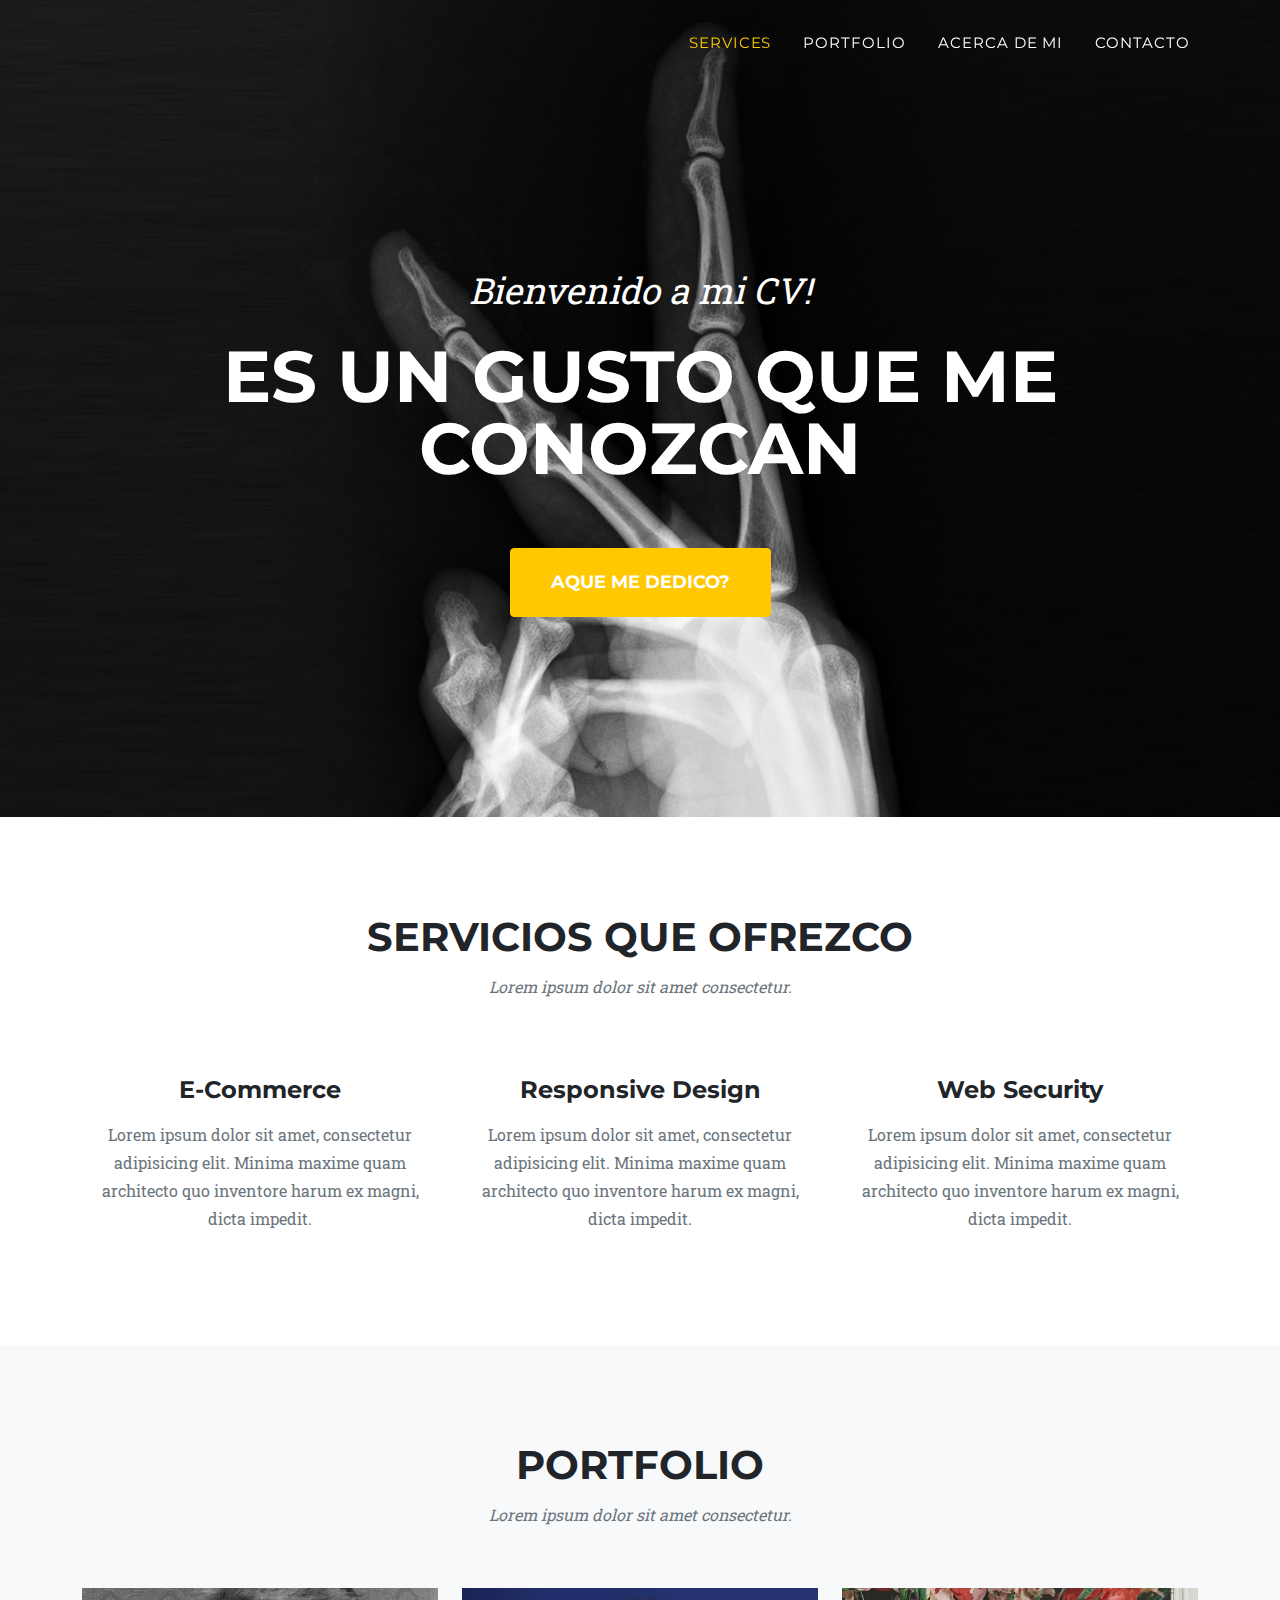
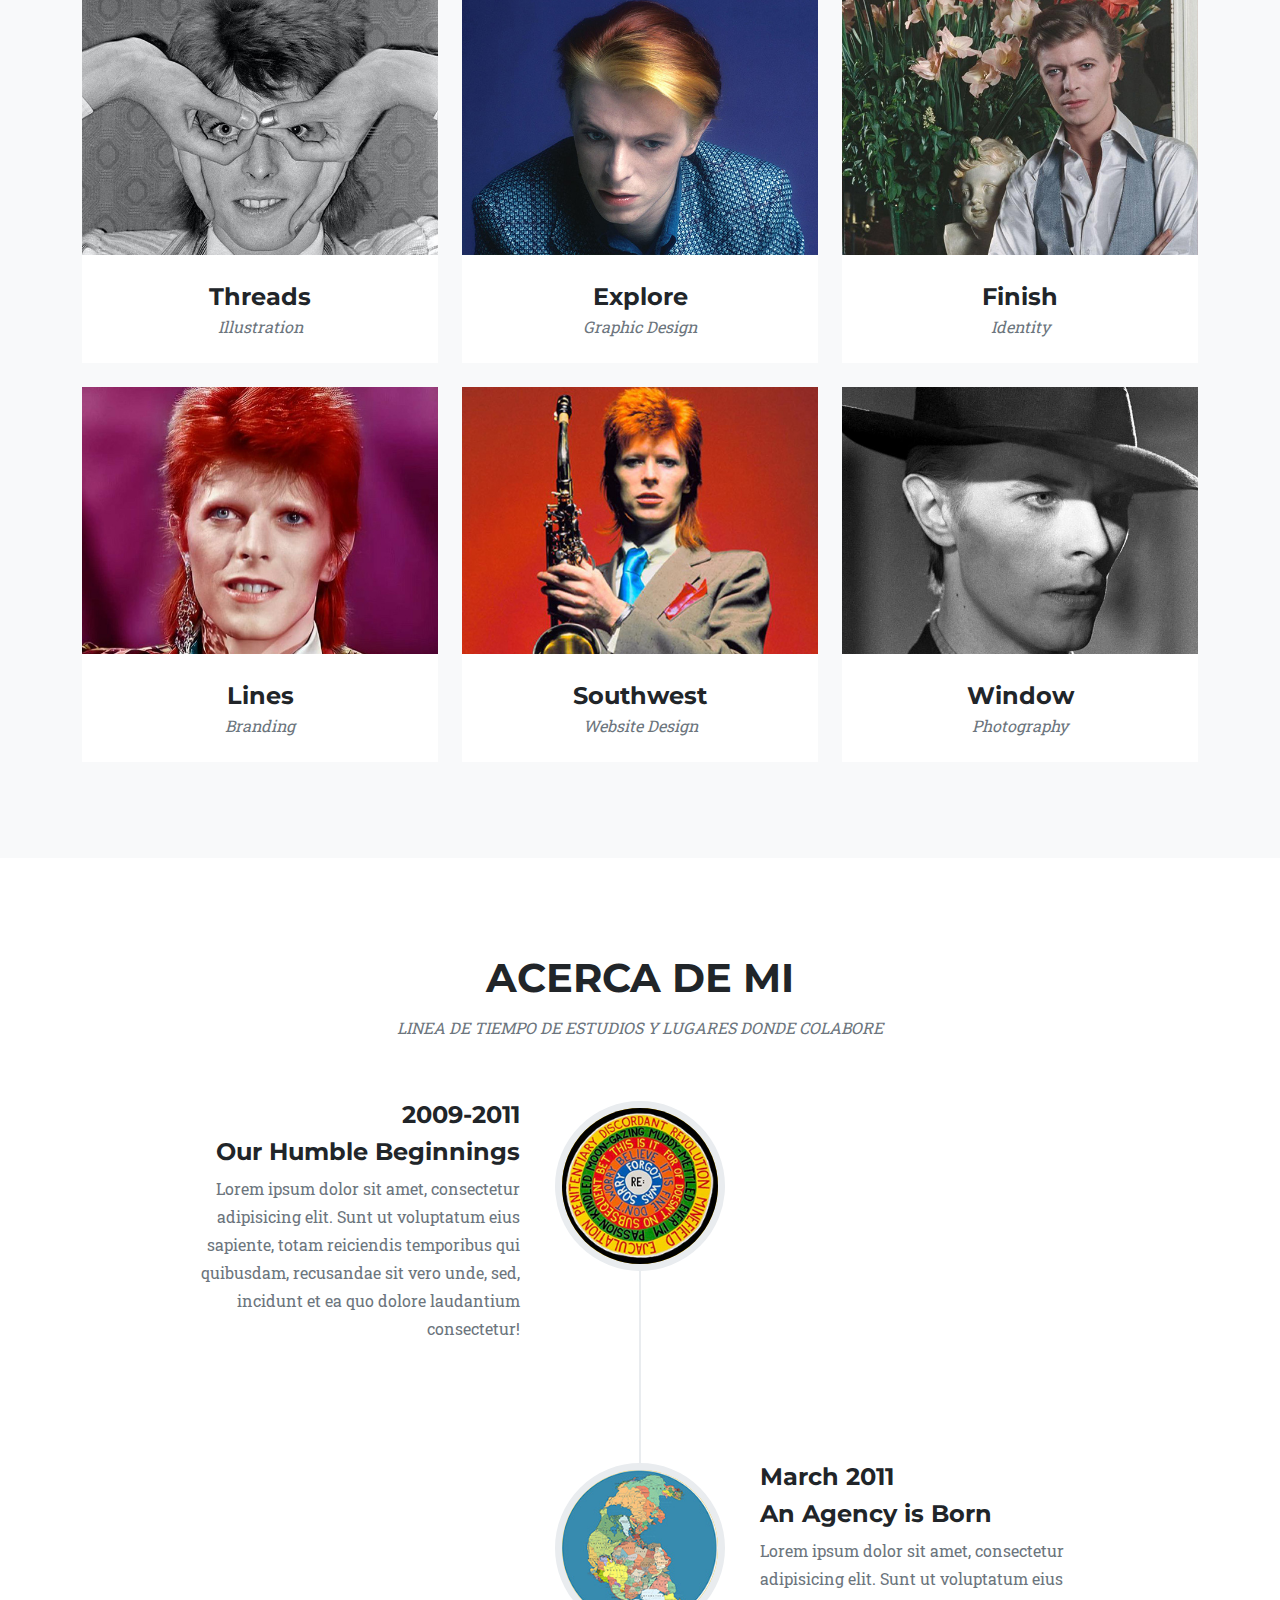
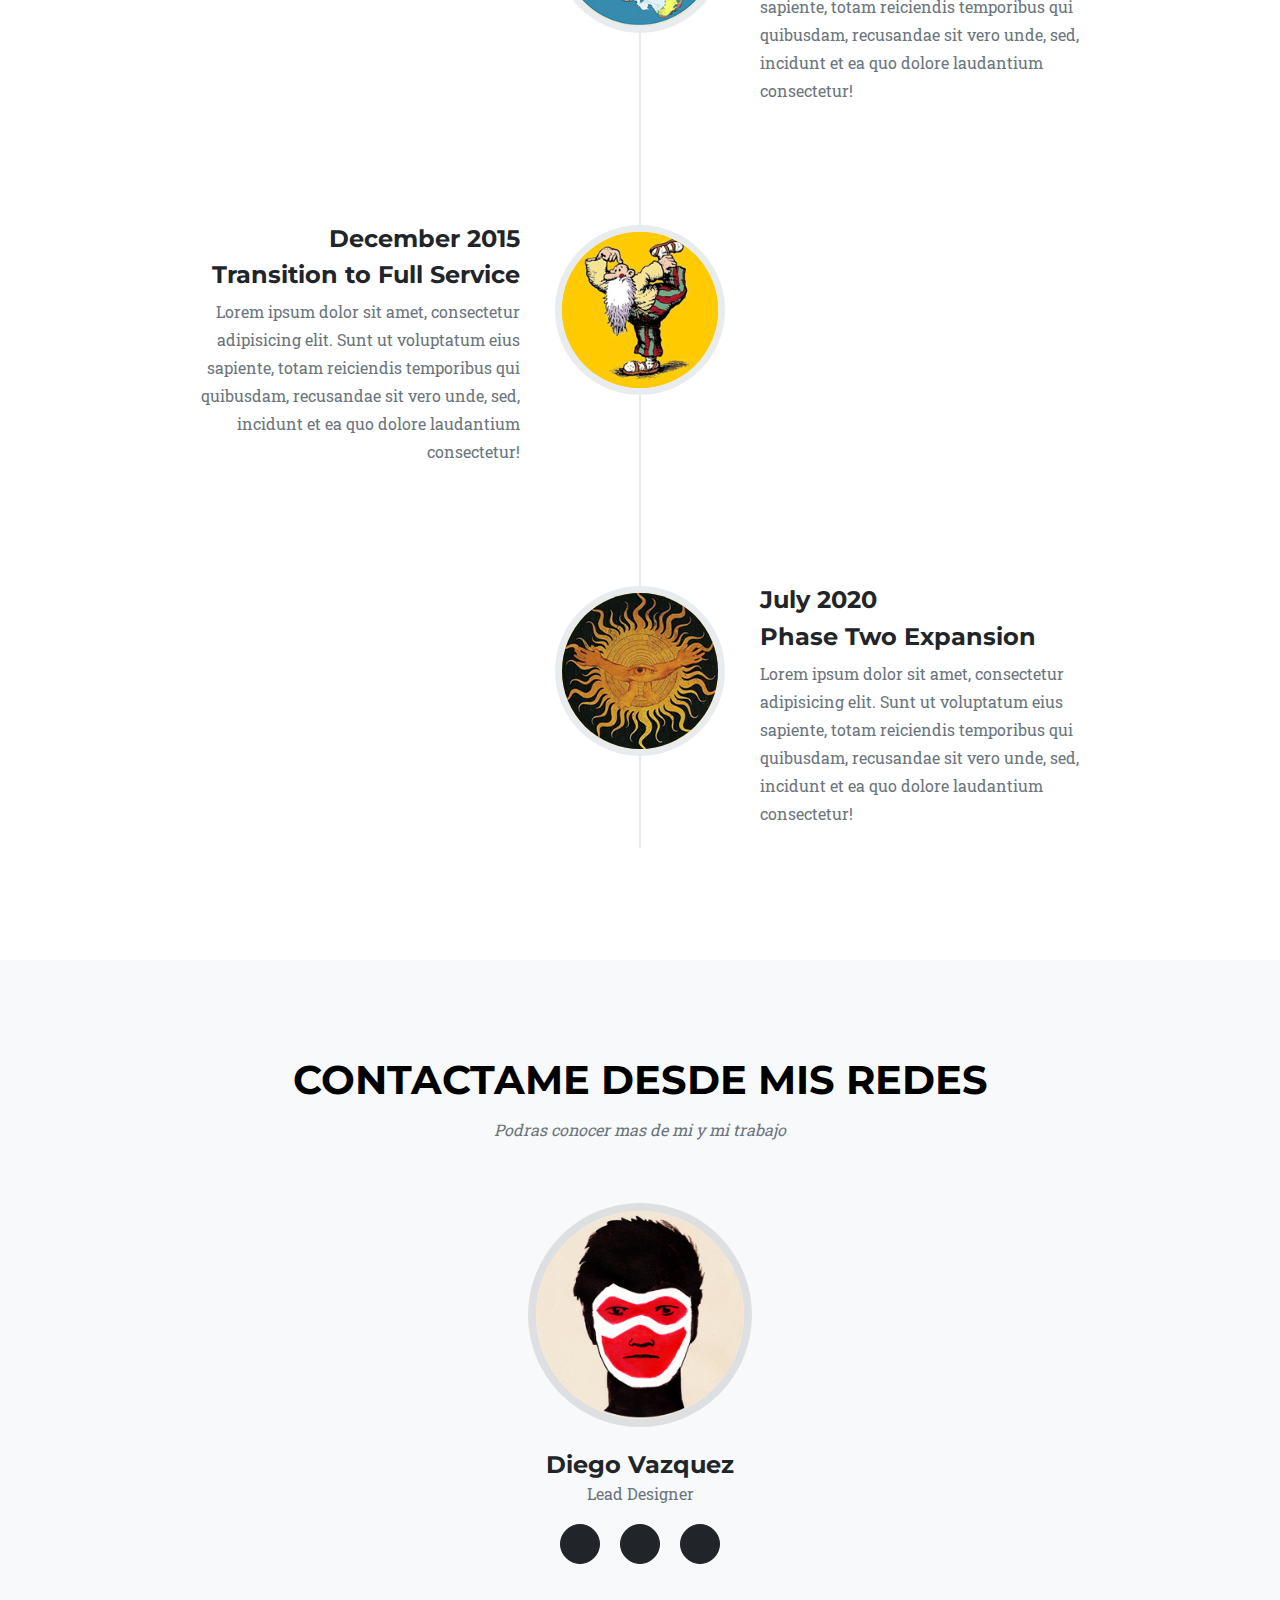
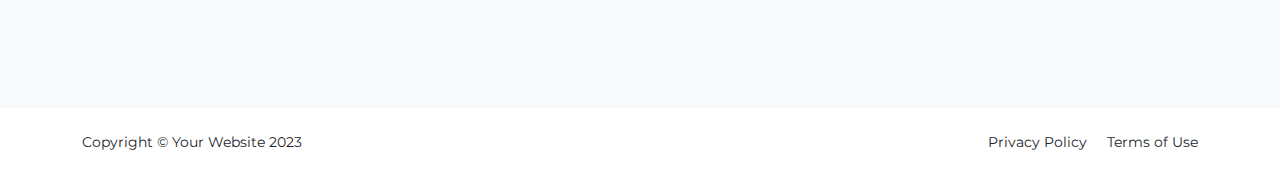
==== profinalcv/index.html @ b5269e7c "Add files via upload" ====
<!DOCTYPE html>
<html lang="en">
    <head>
        <meta charset="utf-8" />
        <meta name="viewport" content="width=device-width, initial-scale=1, shrink-to-fit=no" />
        <meta name="description" content="" />
        <meta name="author" content="" />
        <title>Diego Vazquez - Lead Designer</title>
        <!-- Favicon-->
        <link rel="icon" type="image/x-icon" href="assets/favicon.ico" />
        <!-- Font Awesome icons (free version)-->
        <script src="https://use.fontawesome.com/releases/v6.1.0/js/all.js" crossorigin="anonymous"></script>
        <!-- Google fonts-->
        <link href="https://fonts.googleapis.com/css?family=Montserrat:400,700" rel="stylesheet" type="text/css" />
        <link href="https://fonts.googleapis.com/css?family=Roboto+Slab:400,100,300,700" rel="stylesheet" type="text/css" />
        <!-- Core theme CSS (includes Bootstrap)-->
        <link href="css/styles.css" rel="stylesheet" />
    </head>
    <body id="page-top">
        <!-- Navigation-->
        <nav class="navbar navbar-expand-lg navbar-dark fixed-top" id="mainNav">
            <div class="container">
              <button class="navbar-toggler" type="button" data-bs-toggle="collapse" data-bs-target="#navbarResponsive" aria-controls="navbarResponsive" aria-expanded="false" aria-label="Toggle navigation">
                  Menu
                  <i class="fas fa-bars ms-1"></i>
              </button>
                <div class="collapse navbar-collapse" id="navbarResponsive">
                    <ul class="navbar-nav text-uppercase ms-auto py-4 py-lg-0">
                        <li class="nav-item"><a class="nav-link" href="#services">Services</a></li>
                        <li class="nav-item"><a class="nav-link" href="#portfolio">Portfolio</a></li>
                        <li class="nav-item"><a class="nav-link" href="#about">Acerca de mi</a></li>
                        <li class="nav-item"><a class="nav-link" href="#contact">Contacto</a></li>
                        </ul>
                </div>
            </div>
        </nav>
        <!-- Masthead-->
        <header class="masthead">
            <div class="container">
                <div class="masthead-subheading">Bienvenido a mi CV!</div>
                <div class="masthead-heading text-uppercase">Es un gusto que me conozcan</div>
                <a class="btn btn-primary btn-xl text-uppercase" href="#services">aque me dedico?</a>
            </div>
        </header>
        <!-- Services-->
        <section class="page-section" id="services">
            <div class="container">
                <div class="text-center">
                    <h2 class="section-heading text-uppercase">Servicios 	que ofrezco</h2>
                    <h3 class="section-subheading text-muted">Lorem ipsum dolor sit amet consectetur.</h3>
                </div>
                <div class="row text-center">
                    <div class="col-md-4">
                        <span class="fa-stack fa-4x">
                            <i class="fas fa-circle fa-stack-2x text-primary"></i>
                            <i class="fas fa-shopping-cart fa-stack-1x fa-inverse"></i>
                        </span>
                        <h4 class="my-3">E-Commerce</h4>
                        <p class="text-muted">Lorem ipsum dolor sit amet, consectetur adipisicing elit. Minima maxime quam architecto quo inventore harum ex magni, dicta impedit.</p>
                    </div>
                    <div class="col-md-4">
                        <span class="fa-stack fa-4x">
                            <i class="fas fa-circle fa-stack-2x text-primary"></i>
                            <i class="fas fa-laptop fa-stack-1x fa-inverse"></i>
                        </span>
                        <h4 class="my-3">Responsive Design</h4>
                        <p class="text-muted">Lorem ipsum dolor sit amet, consectetur adipisicing elit. Minima maxime quam architecto quo inventore harum ex magni, dicta impedit.</p>
                    </div>
                    <div class="col-md-4">
                        <span class="fa-stack fa-4x">
                            <i class="fas fa-circle fa-stack-2x text-primary"></i>
                            <i class="fas fa-lock fa-stack-1x fa-inverse"></i>
                        </span>
                        <h4 class="my-3">Web Security</h4>
                        <p class="text-muted">Lorem ipsum dolor sit amet, consectetur adipisicing elit. Minima maxime quam architecto quo inventore harum ex magni, dicta impedit.</p>
                    </div>
                </div>
            </div>
        </section>
        <!-- Portfolio Grid-->
        <section class="page-section bg-light" id="portfolio">
            <div class="container">
                <div class="text-center">
                    <h2 class="section-heading text-uppercase">Portfolio</h2>
                    <h3 class="section-subheading text-muted">Lorem ipsum dolor sit amet consectetur.</h3>
                </div>
                <div class="row">
                    <div class="col-lg-4 col-sm-6 mb-4">
                        <!-- Portfolio item 1-->
                        <div class="portfolio-item">
                            <a class="portfolio-link" data-bs-toggle="modal" href="#portfolioModal1">
                                <div class="portfolio-hover">
                                    <div class="portfolio-hover-content"><i class="fas fa-plus fa-3x"></i></div>
                                </div>
                                <img class="img-fluid" src="assets/img/portfolio/1.jpg" alt="..." />
                            </a>
                            <div class="portfolio-caption">
                                <div class="portfolio-caption-heading">Threads</div>
                                <div class="portfolio-caption-subheading text-muted">Illustration</div>
                            </div>
                        </div>
                    </div>
                    <div class="col-lg-4 col-sm-6 mb-4">
                        <!-- Portfolio item 2-->
                        <div class="portfolio-item">
                            <a class="portfolio-link" data-bs-toggle="modal" href="#portfolioModal2">
                                <div class="portfolio-hover">
                                    <div class="portfolio-hover-content"><i class="fas fa-plus fa-3x"></i></div>
                                </div>
                                <img class="img-fluid" src="assets/img/portfolio/2.jpg" alt="..." />
                            </a>
                            <div class="portfolio-caption">
                                <div class="portfolio-caption-heading">Explore</div>
                                <div class="portfolio-caption-subheading text-muted">Graphic Design</div>
                            </div>
                        </div>
                    </div>
                    <div class="col-lg-4 col-sm-6 mb-4">
                        <!-- Portfolio item 3-->
                        <div class="portfolio-item">
                            <a class="portfolio-link" data-bs-toggle="modal" href="#portfolioModal3">
                                <div class="portfolio-hover">
                                    <div class="portfolio-hover-content"><i class="fas fa-plus fa-3x"></i></div>
                                </div>
                                <img class="img-fluid" src="assets/img/portfolio/3.jpg" alt="..." />
                            </a>
                            <div class="portfolio-caption">
                                <div class="portfolio-caption-heading">Finish</div>
                                <div class="portfolio-caption-subheading text-muted">Identity</div>
                            </div>
                        </div>
                    </div>
                    <div class="col-lg-4 col-sm-6 mb-4 mb-lg-0">
                        <!-- Portfolio item 4-->
                        <div class="portfolio-item">
                            <a class="portfolio-link" data-bs-toggle="modal" href="#portfolioModal4">
                                <div class="portfolio-hover">
                                    <div class="portfolio-hover-content"><i class="fas fa-plus fa-3x"></i></div>
                                </div>
                                <img class="img-fluid" src="assets/img/portfolio/4.jpg" alt="..." />
                            </a>
                            <div class="portfolio-caption">
                                <div class="portfolio-caption-heading">Lines</div>
                                <div class="portfolio-caption-subheading text-muted">Branding</div>
                            </div>
                        </div>
                    </div>
                    <div class="col-lg-4 col-sm-6 mb-4 mb-sm-0">
                        <!-- Portfolio item 5-->
                        <div class="portfolio-item">
                            <a class="portfolio-link" data-bs-toggle="modal" href="#portfolioModal5">
                                <div class="portfolio-hover">
                                    <div class="portfolio-hover-content"><i class="fas fa-plus fa-3x"></i></div>
                                </div>
                                <img class="img-fluid" src="assets/img/portfolio/5.jpg" alt="..." />
                            </a>
                            <div class="portfolio-caption">
                                <div class="portfolio-caption-heading">Southwest</div>
                                <div class="portfolio-caption-subheading text-muted">Website Design</div>
                            </div>
                        </div>
                    </div>
                    <div class="col-lg-4 col-sm-6">
                        <!-- Portfolio item 6-->
                        <div class="portfolio-item">
                            <a class="portfolio-link" data-bs-toggle="modal" href="#portfolioModal6">
                                <div class="portfolio-hover">
                                    <div class="portfolio-hover-content"><i class="fas fa-plus fa-3x"></i></div>
                                </div>
                                <img class="img-fluid" src="assets/img/portfolio/6.jpg" alt="..." />
                            </a>
                            <div class="portfolio-caption">
                                <div class="portfolio-caption-heading">Window</div>
                                <div class="portfolio-caption-subheading text-muted">Photography</div>
                            </div>
                        </div>
                    </div>
                </div>
            </div>
        </section>
        <!-- About-->
        <section class="page-section" id="about">
            <div class="container">
              <div class="text-center">
                    <h2 class="section-heading text-uppercase">ACERCA DE MI</h2>
                    <h3 class="section-subheading text-muted">LINEA DE TIEMPO DE ESTUDIOS Y LUGARES DONDE COLABORE</h3>
                </div>
                <ul class="timeline">
                    <li>
                        <div class="timeline-image"><img class="rounded-circle img-fluid" src="assets/img/about/1.jpg" alt="..." /></div>
                        <div class="timeline-panel">
                            <div class="timeline-heading">
                                <h4>2009-2011</h4>
                                <h4 class="subheading">Our Humble Beginnings</h4>
                            </div>
                            <div class="timeline-body"><p class="text-muted">Lorem ipsum dolor sit amet, consectetur adipisicing elit. Sunt ut voluptatum eius sapiente, totam reiciendis temporibus qui quibusdam, recusandae sit vero unde, sed, incidunt et ea quo dolore laudantium consectetur!</p></div>
                        </div>
                    </li>
                    <li class="timeline-inverted">
                        <div class="timeline-image"><img class="rounded-circle img-fluid" src="assets/img/about/2.jpg" alt="..." /></div>
                        <div class="timeline-panel">
                            <div class="timeline-heading">
                                <h4>March 2011</h4>
                                <h4 class="subheading">An Agency is Born</h4>
                            </div>
                            <div class="timeline-body"><p class="text-muted">Lorem ipsum dolor sit amet, consectetur adipisicing elit. Sunt ut voluptatum eius sapiente, totam reiciendis temporibus qui quibusdam, recusandae sit vero unde, sed, incidunt et ea quo dolore laudantium consectetur!</p></div>
                        </div>
                    </li>
                    <li>
                        <div class="timeline-image"><img class="rounded-circle img-fluid" src="assets/img/about/3.jpg" alt="..." /></div>
                        <div class="timeline-panel">
                            <div class="timeline-heading">
                                <h4>December 2015</h4>
                                <h4 class="subheading">Transition to Full Service</h4>
                            </div>
                            <div class="timeline-body"><p class="text-muted">Lorem ipsum dolor sit amet, consectetur adipisicing elit. Sunt ut voluptatum eius sapiente, totam reiciendis temporibus qui quibusdam, recusandae sit vero unde, sed, incidunt et ea quo dolore laudantium consectetur!</p></div>
                        </div>
                    </li>
                    <li class="timeline-inverted">
                        <div class="timeline-image"><img class="rounded-circle img-fluid" src="assets/img/about/4.jpg" alt="..." /></div>
                        <div class="timeline-panel">
                            <div class="timeline-heading">
                                <h4>July 2020</h4>
                                <h4 class="subheading">Phase Two Expansion</h4>
                            </div>
                            <div class="timeline-body"><p class="text-muted">Lorem ipsum dolor sit amet, consectetur adipisicing elit. Sunt ut voluptatum eius sapiente, totam reiciendis temporibus qui quibusdam, recusandae sit vero unde, sed, incidunt et ea quo dolore laudantium consectetur!</p></div>
                        </div>
                    </li>
                </ul>
            </div>
        </section>
        <!-- Contact-->
        <section class="page-section bg-light" id="contact">
            <div class="container">
                <div class="text-center">
                    <h2 class="section-heading text-uppercase">CONTACTAME DESDE MIS REDES</h2>
                    <h3 class="section-subheading text-muted">Podras conocer mas de mi y mi trabajo</h3>
                    <div class"timeline-panel">
                      <div class="team-member"> <img class="mx-auto rounded-circle" src="assets/img/team/1.jpg" alt="..." />
                        <h4>Diego Vazquez</h4>
                        <p class="text-muted">Lead Designer</p>
                        <a class="btn btn-dark btn-social mx-2" href="#!" aria-label="Parveen Anand Twitter Profile"><i class="fab fa-twitter"></i></a> <a class="btn btn-dark btn-social mx-2" href="#!" aria-label="Parveen Anand Facebook Profile"><i class="fab fa-facebook-f"></i></a> <a class="btn btn-dark btn-social mx-2" href="#!" aria-label="Parveen Anand LinkedIn Profile"><i class="fab fa-linkedin-in"></i></a> </div>
                    </div>
                   
              </div>
                
            </div>
        </section>
         <!-- Footer-->
        <footer class="footer py-4">
            <div class="container">
                <div class="row align-items-center">
                    <div class="col-lg-4 text-lg-start">Copyright &copy; Your Website 2023</div>
                    <div class="col-lg-4 my-3 my-lg-0">
                       
                    </div>
                    <div class="col-lg-4 text-lg-end">
                        <a class="link-dark text-decoration-none me-3" href="#!">Privacy Policy</a>
                        <a class="link-dark text-decoration-none" href="#!">Terms of Use</a>
                    </div>
                </div>
            </div>
        </footer>
        <div class="portfolio-modal modal fade" id="portfolioModal1" tabindex="-1" role="dialog" aria-hidden="true">
            <div class="modal-dialog">
                <div class="modal-content">
                    <div class="close-modal" data-bs-dismiss="modal"><img src="assets/img/close-icon.svg" alt="Close modal" /></div>
                    <div class="container">
                        <div class="row justify-content-center">
                            <div class="col-lg-8">
                                <div class="modal-body">
                                    <!-- Project details-->
                                    <h2 class="text-uppercase">Project Name</h2>
                                    <p class="item-intro text-muted">Lorem ipsum dolor sit amet consectetur.</p>
                                    <img class="img-fluid d-block mx-auto" src="assets/img/portfolio/1.jpg" alt="..." />
                                    <p>Use this area to describe your project. Lorem ipsum dolor sit amet, consectetur adipisicing elit. Est blanditiis dolorem culpa incidunt minus dignissimos deserunt repellat aperiam quasi sunt officia expedita beatae cupiditate, maiores repudiandae, nostrum, reiciendis facere nemo!</p>
                                    <ul class="list-inline">
                                        <li>
                                            <strong>Client:</strong>
                                            Threads
                                        </li>
                                        <li>
                                            <strong>Category:</strong>
                                            Illustration
                                        </li>
                                    </ul>
                                    <button class="btn btn-primary btn-xl text-uppercase" data-bs-dismiss="modal" type="button">
                                        <i class="fas fa-xmark me-1"></i>
                                        Close Project
                                    </button>
                                </div>
                            </div>
                        </div>
                    </div>
                </div>
            </div>
        </div>
        <!-- Portfolio item 2 modal popup-->
        <div class="portfolio-modal modal fade" id="portfolioModal2" tabindex="-1" role="dialog" aria-hidden="true">
            <div class="modal-dialog">
                <div class="modal-content">
                    <div class="close-modal" data-bs-dismiss="modal"><img src="assets/img/close-icon.svg" alt="Close modal" /></div>
                    <div class="container">
                        <div class="row justify-content-center">
                            <div class="col-lg-8">
                                <div class="modal-body">
                                    <!-- Project details-->
                                    <h2 class="text-uppercase">Project Name</h2>
                                    <p class="item-intro text-muted">Lorem ipsum dolor sit amet consectetur.</p>
                                    <img class="img-fluid d-block mx-auto" src="assets/img/portfolio/2.jpg" alt="..." />
                                    <p>Use this area to describe your project. Lorem ipsum dolor sit amet, consectetur adipisicing elit. Est blanditiis dolorem culpa incidunt minus dignissimos deserunt repellat aperiam quasi sunt officia expedita beatae cupiditate, maiores repudiandae, nostrum, reiciendis facere nemo!</p>
                                    <ul class="list-inline">
                                        <li>
                                            <strong>Client:</strong>
                                            Explore
                                        </li>
                                        <li>
                                            <strong>Category:</strong>
                                            Graphic Design
                                        </li>
                                    </ul>
                                    <button class="btn btn-primary btn-xl text-uppercase" data-bs-dismiss="modal" type="button">
                                        <i class="fas fa-xmark me-1"></i>
                                        Close Project
                                    </button>
                                </div>
                            </div>
                        </div>
                    </div>
                </div>
            </div>
        </div>
        <!-- Portfolio item 3 modal popup-->
        <div class="portfolio-modal modal fade" id="portfolioModal3" tabindex="-1" role="dialog" aria-hidden="true">
            <div class="modal-dialog">
                <div class="modal-content">
                    <div class="close-modal" data-bs-dismiss="modal"><img src="assets/img/close-icon.svg" alt="Close modal" /></div>
                    <div class="container">
                        <div class="row justify-content-center">
                            <div class="col-lg-8">
                                <div class="modal-body">
                                    <!-- Project details-->
                                    <h2 class="text-uppercase">Project Name</h2>
                                    <p class="item-intro text-muted">Lorem ipsum dolor sit amet consectetur.</p>
                                    <img class="img-fluid d-block mx-auto" src="assets/img/portfolio/3.jpg" alt="..." />
                                    <p>Use this area to describe your project. Lorem ipsum dolor sit amet, consectetur adipisicing elit. Est blanditiis dolorem culpa incidunt minus dignissimos deserunt repellat aperiam quasi sunt officia expedita beatae cupiditate, maiores repudiandae, nostrum, reiciendis facere nemo!</p>
                                    <ul class="list-inline">
                                        <li>
                                            <strong>Client:</strong>
                                            Finish
                                        </li>
                                        <li>
                                            <strong>Category:</strong>
                                            Identity
                                        </li>
                                    </ul>
                                    <button class="btn btn-primary btn-xl text-uppercase" data-bs-dismiss="modal" type="button">
                                        <i class="fas fa-xmark me-1"></i>
                                        Close Project
                                    </button>
                                </div>
                            </div>
                        </div>
                    </div>
                </div>
            </div>
        </div>
        <!-- Portfolio item 4 modal popup-->
        <div class="portfolio-modal modal fade" id="portfolioModal4" tabindex="-1" role="dialog" aria-hidden="true">
            <div class="modal-dialog">
                <div class="modal-content">
                    <div class="close-modal" data-bs-dismiss="modal"><img src="assets/img/close-icon.svg" alt="Close modal" /></div>
                    <div class="container">
                        <div class="row justify-content-center">
                            <div class="col-lg-8">
                                <div class="modal-body">
                                    <!-- Project details-->
                                    <h2 class="text-uppercase">Project Name</h2>
                                    <p class="item-intro text-muted">Lorem ipsum dolor sit amet consectetur.</p>
                                    <img class="img-fluid d-block mx-auto" src="assets/img/portfolio/4.jpg" alt="..." />
                                    <p>Use this area to describe your project. Lorem ipsum dolor sit amet, consectetur adipisicing elit. Est blanditiis dolorem culpa incidunt minus dignissimos deserunt repellat aperiam quasi sunt officia expedita beatae cupiditate, maiores repudiandae, nostrum, reiciendis facere nemo!</p>
                                    <ul class="list-inline">
                                        <li>
                                            <strong>Client:</strong>
                                            Lines
                                        </li>
                                        <li>
                                            <strong>Category:</strong>
                                            Branding
                                        </li>
                                    </ul>
                                    <button class="btn btn-primary btn-xl text-uppercase" data-bs-dismiss="modal" type="button">
                                        <i class="fas fa-xmark me-1"></i>
                                        Close Project
                                    </button>
                                </div>
                            </div>
                        </div>
                    </div>
                </div>
            </div>
        </div>
        <!-- Portfolio item 5 modal popup-->
        <div class="portfolio-modal modal fade" id="portfolioModal5" tabindex="-1" role="dialog" aria-hidden="true">
            <div class="modal-dialog">
                <div class="modal-content">
                    <div class="close-modal" data-bs-dismiss="modal"><img src="assets/img/close-icon.svg" alt="Close modal" /></div>
                    <div class="container">
                        <div class="row justify-content-center">
                            <div class="col-lg-8">
                                <div class="modal-body">
                                    <!-- Project details-->
                                    <h2 class="text-uppercase">Project Name</h2>
                                    <p class="item-intro text-muted">Lorem ipsum dolor sit amet consectetur.</p>
                                    <img class="img-fluid d-block mx-auto" src="assets/img/portfolio/5.jpg" alt="..." />
                                    <p>Use this area to describe your project. Lorem ipsum dolor sit amet, consectetur adipisicing elit. Est blanditiis dolorem culpa incidunt minus dignissimos deserunt repellat aperiam quasi sunt officia expedita beatae cupiditate, maiores repudiandae, nostrum, reiciendis facere nemo!</p>
                                    <ul class="list-inline">
                                        <li>
                                            <strong>Client:</strong>
                                            Southwest
                                        </li>
                                        <li>
                                            <strong>Category:</strong>
                                            Website Design
                                        </li>
                                    </ul>
                                    <button class="btn btn-primary btn-xl text-uppercase" data-bs-dismiss="modal" type="button">
                                        <i class="fas fa-xmark me-1"></i>
                                        Close Project
                                    </button>
                                </div>
                            </div>
                        </div>
                    </div>
                </div>
            </div>
        </div>
        <!-- Portfolio item 6 modal popup-->
        <div class="portfolio-modal modal fade" id="portfolioModal6" tabindex="-1" role="dialog" aria-hidden="true">
            <div class="modal-dialog">
                <div class="modal-content">
                    <div class="close-modal" data-bs-dismiss="modal"><img src="assets/img/close-icon.svg" alt="Close modal" /></div>
                    <div class="container">
                        <div class="row justify-content-center">
                            <div class="col-lg-8">
                                <div class="modal-body">
                                    <!-- Project details-->
                                    <h2 class="text-uppercase">Project Name</h2>
                                    <p class="item-intro text-muted">Lorem ipsum dolor sit amet consectetur.</p>
                                    <img class="img-fluid d-block mx-auto" src="assets/img/portfolio/6.jpg" alt="..." />
                                    <p>Use this area to describe your project. Lorem ipsum dolor sit amet, consectetur adipisicing elit. Est blanditiis dolorem culpa incidunt minus dignissimos deserunt repellat aperiam quasi sunt officia expedita beatae cupiditate, maiores repudiandae, nostrum, reiciendis facere nemo!</p>
                                    <ul class="list-inline">
                                        <li>
                                            <strong>Client:</strong>
                                            Window
                                        </li>
                                        <li>
                                            <strong>Category:</strong>
                                            Photography
                                        </li>
                                    </ul>
                                    <button class="btn btn-primary btn-xl text-uppercase" data-bs-dismiss="modal" type="button">
                                        <i class="fas fa-xmark me-1"></i>
                                        Close Project
                                    </button>
                                </div>
                            </div>
                        </div>
                    </div>
                </div>
            </div>
        </div>
        <!-- Bootstrap core JS-->
        <script src="https://cdn.jsdelivr.net/npm/bootstrap@5.1.3/dist/js/bootstrap.bundle.min.js"></script>
        <!-- Core theme JS-->
        <script src="js/scripts.js"></script>
        <script src="https://cdn.startbootstrap.com/sb-forms-latest.js"></script>
    </body>
</html>
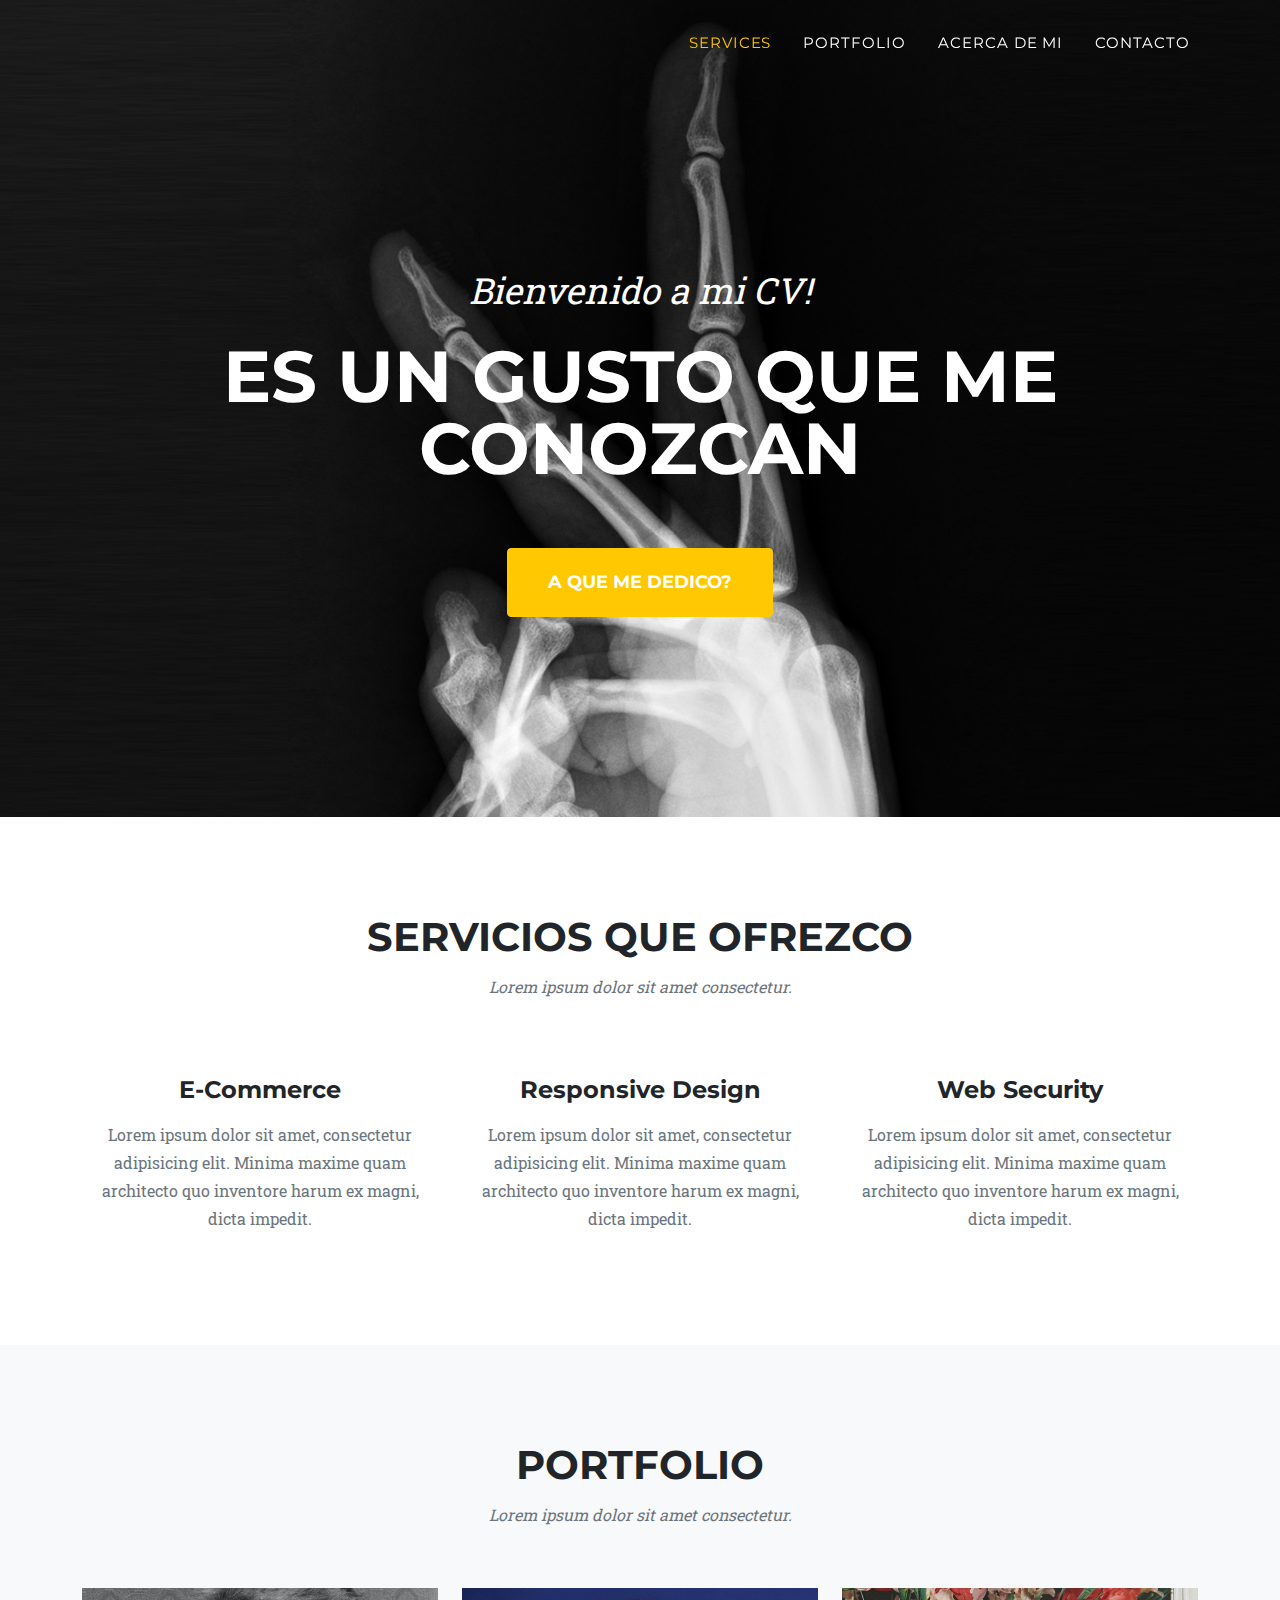
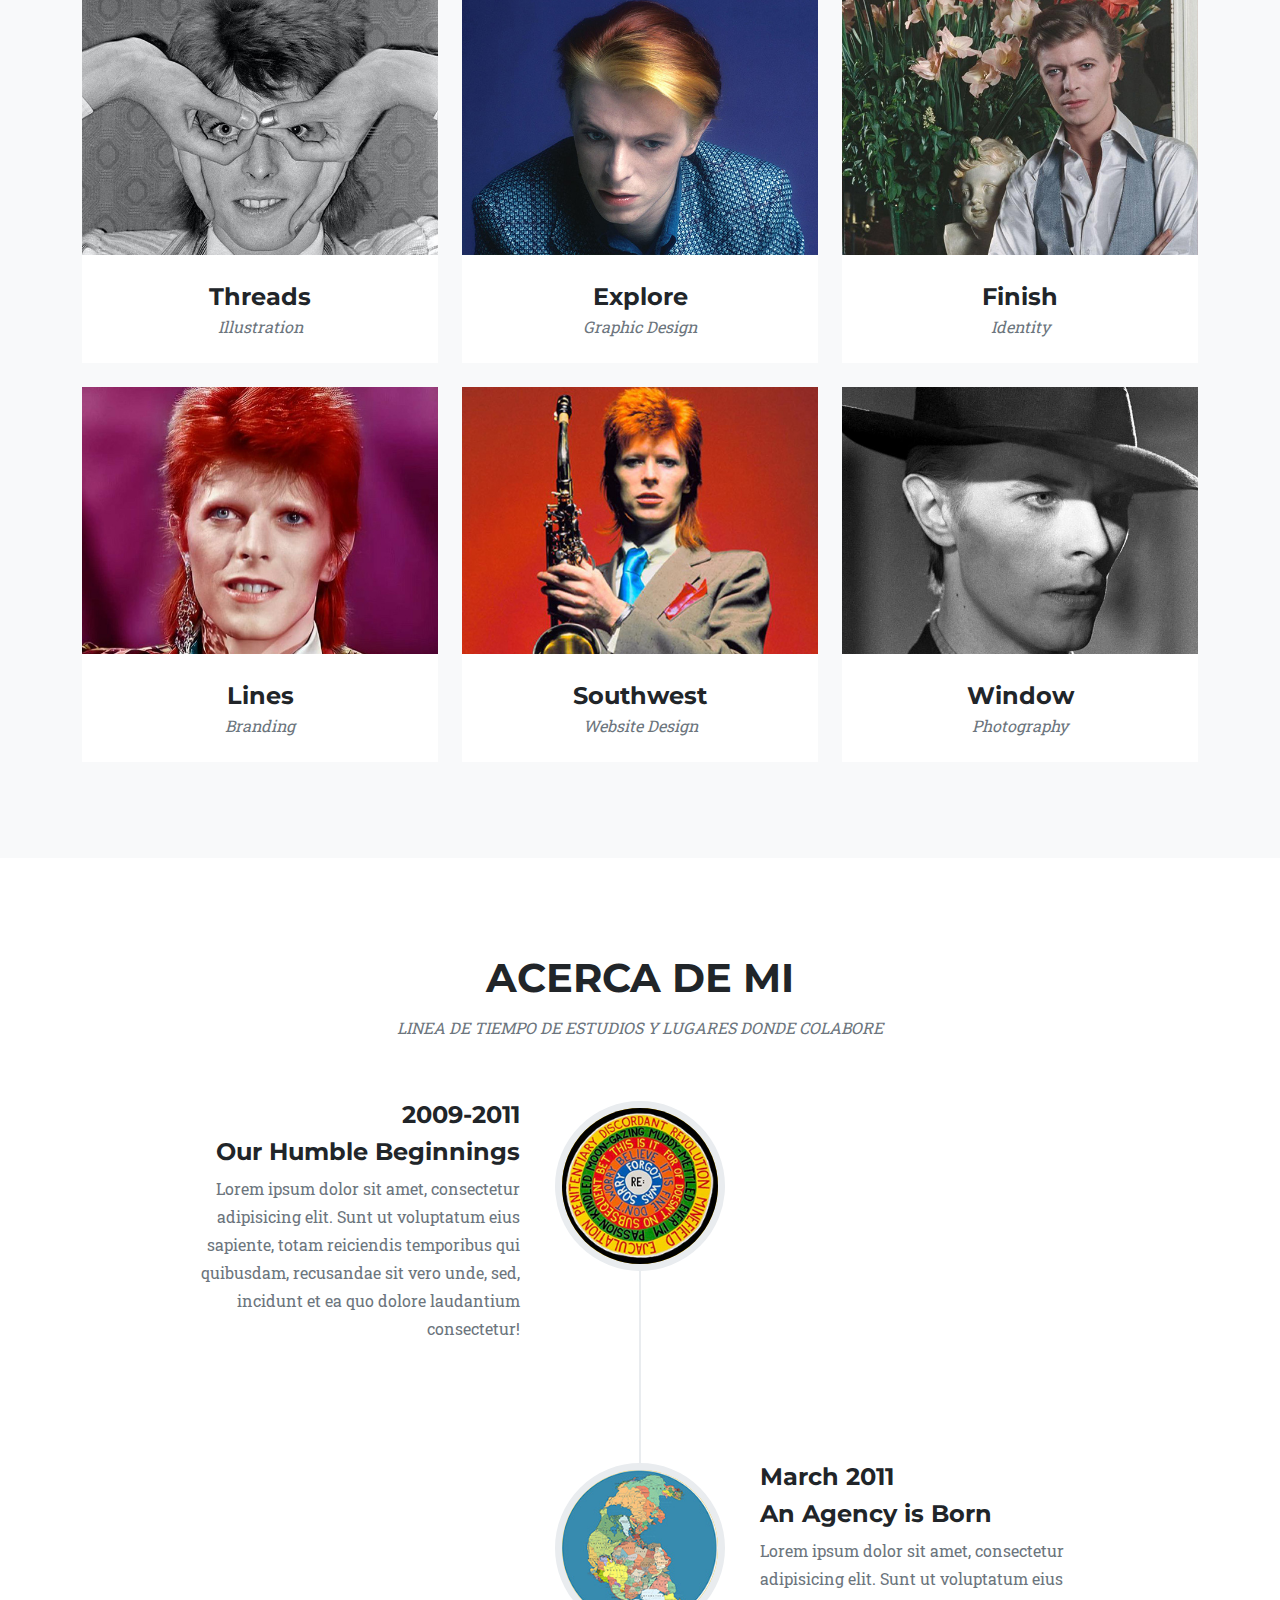
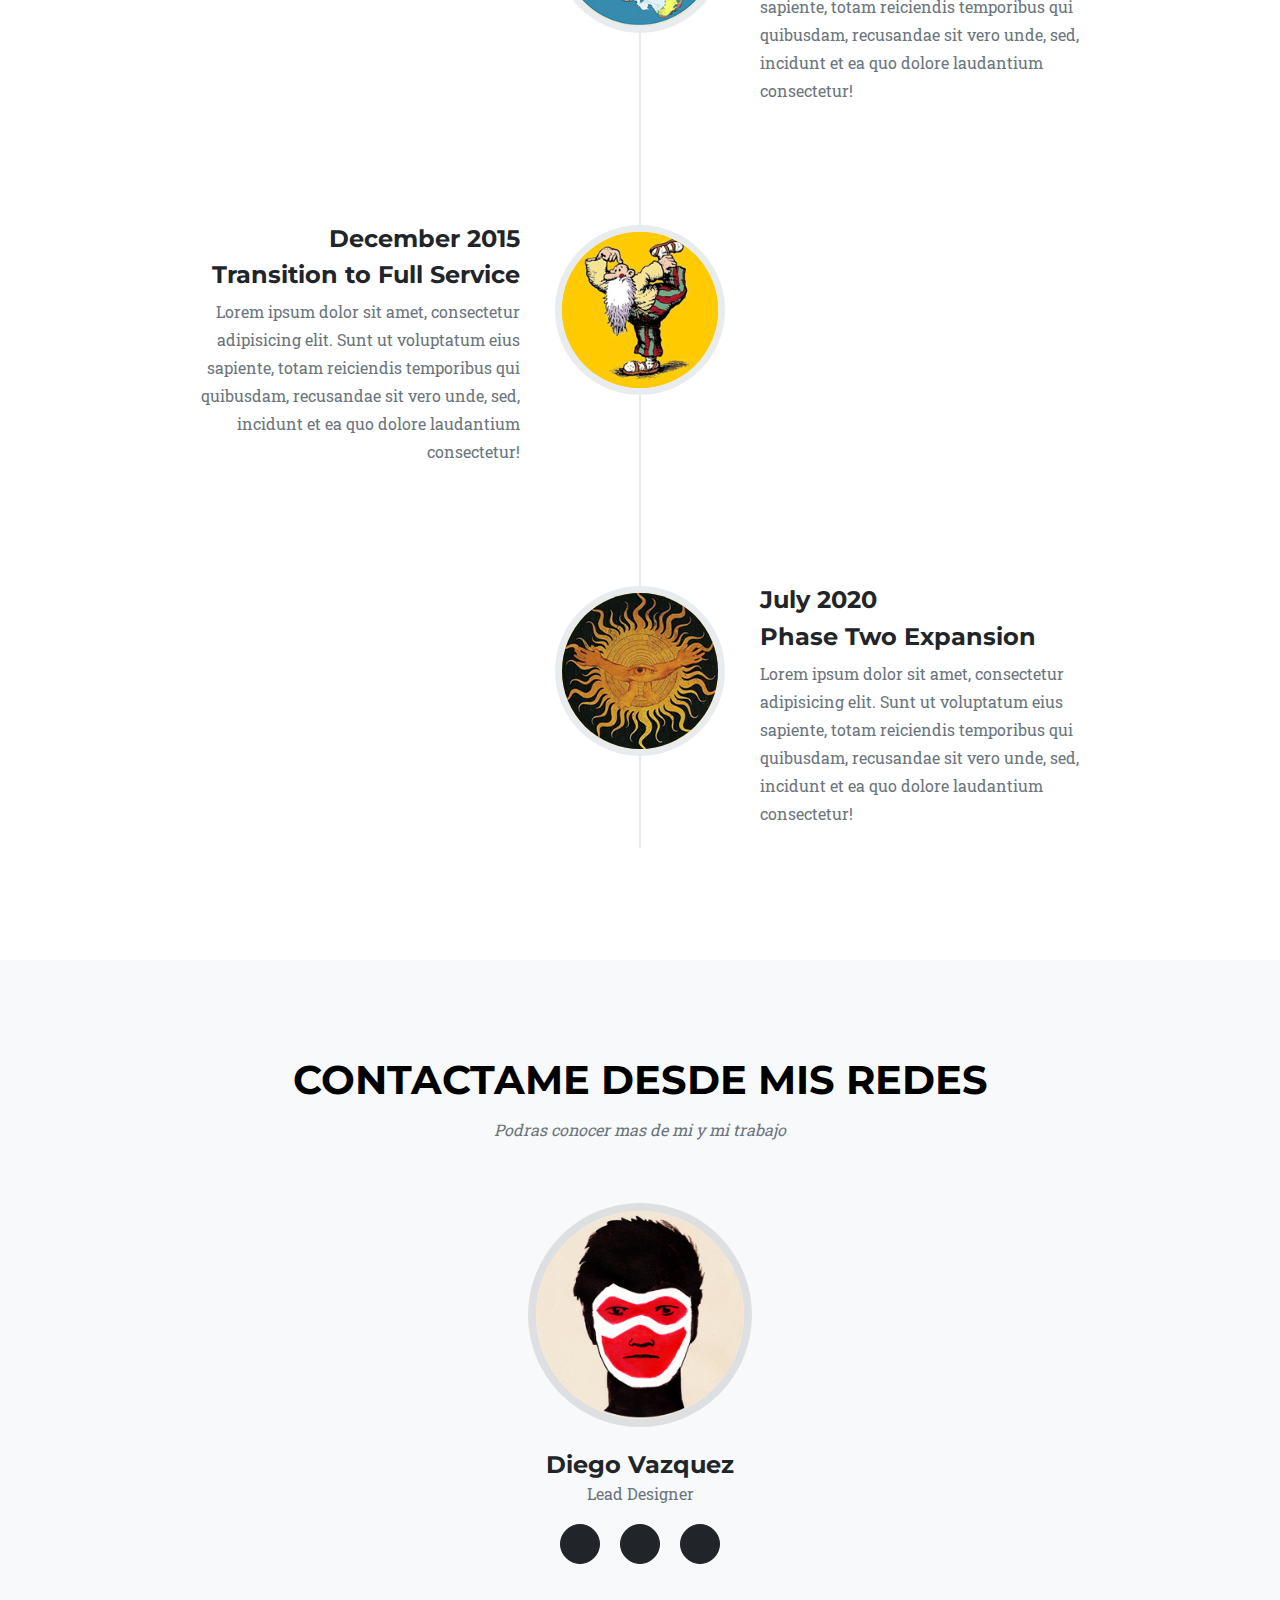
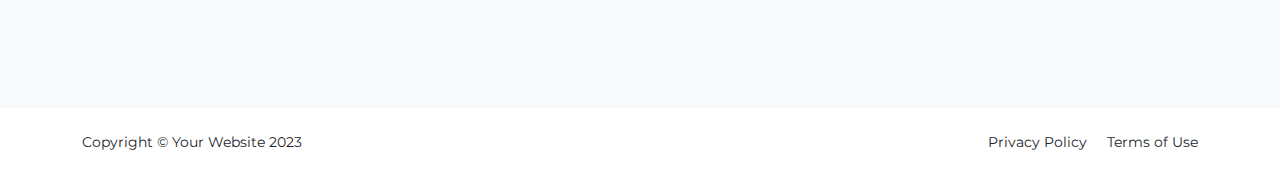
==== commit 9cf97b19: "Add files via upload" ====
--- a/profinalcv/index.html
+++ b/profinalcv/index.html
@@ -39,7 +39,7 @@
             <div class="container">
                 <div class="masthead-subheading">Bienvenido a mi CV!</div>
                 <div class="masthead-heading text-uppercase">Es un gusto que me conozcan</div>
-                <a class="btn btn-primary btn-xl text-uppercase" href="#services">aque me dedico?</a>
+                <a class="btn btn-primary btn-xl text-uppercase" href="#services">a que me dedico?</a>
             </div>
         </header>
         <!-- Services-->
